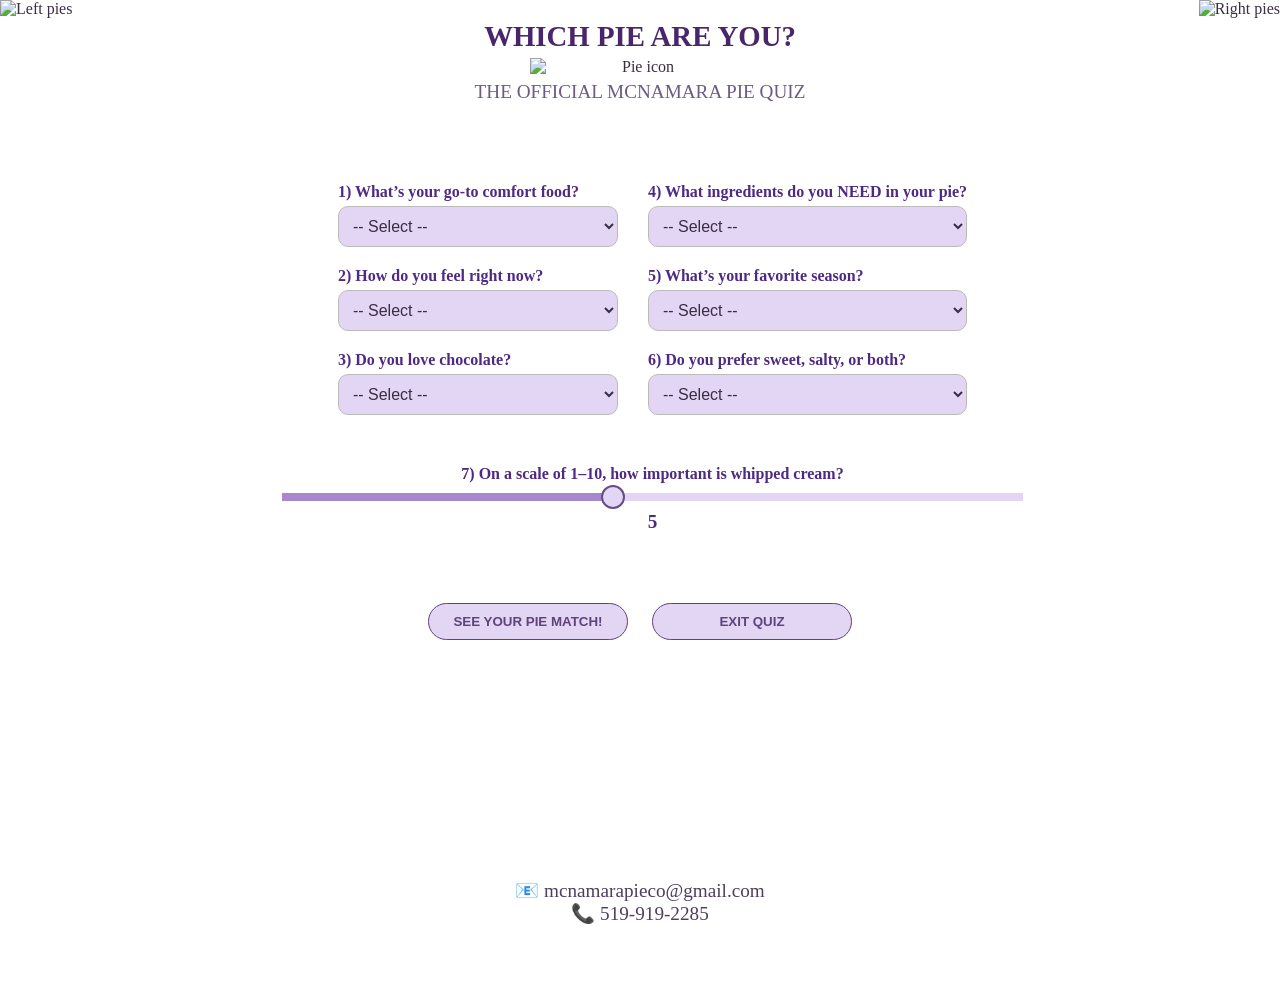
==== public/piequiz.html @ 6b50a2fe "Added Code" ====
<!DOCTYPE html>
<html lang="en">
<head>
    <meta charset="UTF-8" />
    <meta name="viewport" content="width=device-width, initial-scale=1.0"/>
    <title>Which Pie Are You? - McNamara Pie Quiz</title>
    <link rel="stylesheet" href="../css/piequiz.css" />
</head>
<body>

<div class="page-wrapper">
<!-- Header Section -->
<header>
    <div class="header-row">
        <img src="./Images/ImagesForMcNamaraPieQuizFinalVersion/LeftSidePies.png" class="side-pies" alt="Left pies">
        <img src="./Images/ImagesForMcNamaraPieQuizFinalVersion/RightSidePies.png" class="side-pies right" alt="Right pies">
    </div>

    <h1>WHICH PIE ARE YOU?</h1>
    <img src="./Images/ImagesForMcNamaraPieQuizFinalVersion/Pie.png" alt="Pie icon" class="center-pie-icon" />
    <h2>THE OFFICIAL MCNAMARA PIE QUIZ</h2>
</header>


<!--&lt;!&ndash; Quiz Section &ndash;&gt;-->
<!--<form id="quiz-form" class="quiz-grid">-->

<form id="quiz-form">
    <div class="quiz-grid">

    <!-- Left Column -->
    <div class="quiz-column">
        <label>
            1) What’s your go-to comfort food?
            <select name="comfort" required>
                <option value="">-- Select --</option>
                <option value="chocolate">Chocolate 🍫</option>
                <option value="fruit">Fresh fruit 🍎</option>
                <option value="creamy">Creamy desserts 🍰</option>
                <option value="sticky">Sweet & sticky 🍯</option>
            </select>
        </label>

        <label>
            2) How do you feel right now?
            <select name="mood" required>
                <option value="">-- Select --</option>
                <option value="excited">Excited & energetic 🎉</option>
                <option value="cozy">Cozy & nostalgic 🍂</option>
                <option value="sweet">In the mood for sweet 🍭</option>
                <option value="refreshing">Refreshing & light ☀️</option>
            </select>
        </label>

        <label>
            3) Do you love chocolate?
            <select name="chocolate" required>
                <option value="">-- Select --</option>
                <option value="yes">Yes ❤️</option>
                <option value="no">No ❌</option>
            </select>
        </label>
    </div>

    <!-- Right Column -->
    <div class="quiz-column">
        <label>
            4) What ingredients do you NEED in your pie?
            <select name="ingredient" required>
                <option value="">-- Select --</option>
                <option value="apples">Apples 🍏</option>
                <option value="chocolate">Chocolate 🍫</option>
                <option value="berries">Berries 🍓</option>
                <option value="coconut">Coconut 🥥</option>
                <option value="citrus">Citrus 🍋</option>
            </select>
        </label>

        <label>
            5) What’s your favorite season?
            <select name="season" required>
                <option value="">-- Select --</option>
                <option value="spring">Spring 🌸</option>
                <option value="summer">Summer ☀️</option>
                <option value="fall">Fall 🍂</option>
                <option value="winter">Winter ❄️</option>
            </select>
        </label>

        <label>
            6) Do you prefer sweet, salty, or both?
            <select name="taste" required>
                <option value="">-- Select --</option>
                <option value="sweet">Sweet 🍬</option>
                <option value="salty">Salty 🧂</option>
                <option value="both">Both 🍫</option>
            </select>
        </label>
    </div>

    <!-- Slider -->
    <div class="slider-container">
        <label for="whipped-slider">7) On a scale of 1–10, how important is whipped cream?</label>
        <input type="range" name="whipped" id="whipped-slider" min="1" max="10" value="5"/>
        <span id="whipped-value">5</span>
    </div>

    <!-- Buttons -->
    <div class="button-container">
        <button type="button" onclick="calculatePie()">SEE YOUR PIE MATCH!</button>
        <button type="reset" onclick="goBack()">EXIT QUIZ</button>
    </div>

    <!-- Result -->
    <div id="result" class="hidden">
        <h3>Your Perfect Pie Is: <span id="pie-match"></span>! ($<span id="pie-price"></span>)</h3>
        <button class="order-button" onclick="orderPie()">ORDER NOW</button>
    </div>
    </div>
</form>

<!-- Footer -->
<footer>
<!--    <img src="ImagesForMcNamaraPieQuizFinalVersion/BackgroundQuiz.jpg" alt="footer wave" class="footer-wave"/>-->
    <p>📧 mcnamarapieco@gmail.com<br>📞 519-919-2285</p>
</footer>
</div>

<script src="../js/piequiz.js"></script>
</body>
</html>
---- css/piequiz.css ----
/* General Layout */
html, body {
    height: 100%;
    margin: 0;
    padding: 0;
    display: flex;
    flex-direction: column;
    font-family: 'Georgia', serif;
    background-color: #fff;
    color: #3a2d45;
}

.page-wrapper {
    flex: 1;
    display: flex;
    flex-direction: column;
}

/*!* Header Layout *!*/
/*header {*/
/*    text-align: center;*/
/*    position: relative;*/
/*    margin-top: -100px; !* This moves the entire header up *!*/
/*}*/

header {
    text-align: center;
    position: relative;
    top: -80px; /* Adjust this value until it hugs the top nicely */
}


/* Top row with left/right pies */
.header-row {
    position: relative;
    height: 100px;
    margin-bottom: 0;
}

/* Left pie image */
/*.side-pies {*/
/*    position: absolute;*/
/*    top: 100px;*/
/*    height: 100px;*/
/*}*/

.side-pies {
    position: fixed;
    top: 0;        /* ✅ puts the images at the very top of the page */
    height: 80px;
    z-index: 1;
}


/* Right pie image */
.side-pies.right {
    right: 0;
}

/* Left pie image positioning */
.side-pies:not(.right) {
    left: 0;
}

/* Pie icon between headings */
.center-pie-icon {
    width: 220px;
    margin: 5px auto;
    display: block;
}

/* Headings */
h1 {
    font-size: 1.8rem;
    margin: 0;
    padding: 0;
    color: #49256c;
}

h2 {
    font-weight: 400;
    font-size: 1.2rem;
    margin: 0;
    padding-bottom: 10px;
    color: #6b5b85;
}

/* Quiz Grid Layout */

form {
    flex: 1;
    display: flex;
    flex-direction: column;
    justify-content: flex-start;
}

.quiz-grid {
    display: flex;
    justify-content: center;
    flex-wrap: wrap;
    padding: 10px;
    gap: 30px;
    margin-top: -20px; /* 👈 Add this line to push the quiz down */
    margin-left: 25px;
    color: #4e2a84;
}

/* Quiz Column Styling */
.quiz-column {
    display: flex;
    flex-direction: column;
    gap: 20px;
    min-width: 280px;
}

/* Dropdown Styles */
select {
    width: 100%;
    padding: 10px;
    border: 1px solid #bbb;
    border-radius: 10px;
    background-color: #e3d6f4;
    font-size: 1rem;
    color: #3a2d45;
}

/* Labels for dropdowns */
label {
    display: flex;
    flex-direction: column;
    gap: 5px;
    font-weight: bold;
}

/* Whipped Cream Slider Container */
.slider-container {
    width: 100%;
    text-align: center;
    margin: 20px 0;
}

/* Slider Base Styles (applies to all browsers) */
input[type=range] {
    width: 60%;
    margin: 10px auto;
    display: block;
    background: transparent; /* Needed for custom track colors */
    -webkit-appearance: none; /* For Safari & Chrome */
}

/* Track background */
input[type=range]::-webkit-slider-runnable-track {
    height: 8px;
    border-radius: 4px;
    background-color: transparent; /* fallback base color */
}


/* Thumb styling */
input[type=range]::-webkit-slider-thumb {
    background-color: #e3d6f4;
    border: 2px solid #664d85;
    height: 24px;
    width: 24px;
    border-radius: 50%;
    cursor: pointer;
    -webkit-appearance: none;
    margin-top: -8px;
}



/* Whipped cream number */
#whipped-value {
    font-weight: bold;
    font-size: 1.2rem;
}

/* Button Layout */
.button-container {
    text-align: center;
    margin-top: 10px;
    margin-left: -25px; /* 👈 Nudge left — adjust value as needed */
}

/* Buttons */
button {
    padding: 10px 20px;
    margin: 10px;
    width: 200px; /* 👈 Make all buttons the same width */
    border-radius: 20px;
    border: 1px solid #5e437d;
    background-color: #e3d6f4;
    color: #5e437d;
    font-weight: bold;
    cursor: pointer;
    transition: all 0.3s ease;
}

button:hover {
    background-color: #5e437d;
    color: white;
}

/* Order Now Button */
.order-button {
    background-color: #3f2d5c;
    color: white;
    margin-top: 10px;
}

/* Quiz Result Display */
#result {
    text-align: center;
    margin-top: 10px;
}

/* Clean up spacing from hidden result */
.hidden {
    display: none;
    height: 0;
    margin: 0;
    padding: 0;
}

/* Footer Styling */
footer {
    background: url("ImagesForMcNamaraPieQuizFinalVersion/BackgroundQuiz.jpg") no-repeat center bottom;
    background-size: 100% auto;
    background-repeat: no-repeat;
    background-position: bottom;
    text-align: center;
    font-size: 1.2rem;
    color: #4d3e5e;
    flex-shrink: 0;

    height: 340px;         /* ⬅️ increase height to fit the wave fully */
    padding-top: 200px;     /* ⬅️ moves text up to make room for the wave */
    box-sizing: border-box;
}


.footer-wave {
    width: 100%;
    height: 80px;
    margin: 0;
    display: block;
}

/* Responsive Design */
/* Hide side pies on smaller screens */
@media (max-width: 768px) {
    .side-pies {
        display: none;
    }
    .quiz-grid {
        flex-direction: column;
        align-items: center;
        margin-left: 0;
    }

    .quiz-column {
        min-width: 90%;
    }

    .button-container {
        flex-direction: column;
        align-items: center;
        margin-left: 0;
    }

    button {
        width: 90%;
        max-width: 300px;
    }

    .slider-container input[type="range"] {
        width: 90%;
    }
    footer {
        padding-top: 280px; /* ⬅️ push the text lower into the wave */
        font-size: 1rem;     /* optional: make text slightly smaller */
    }
}
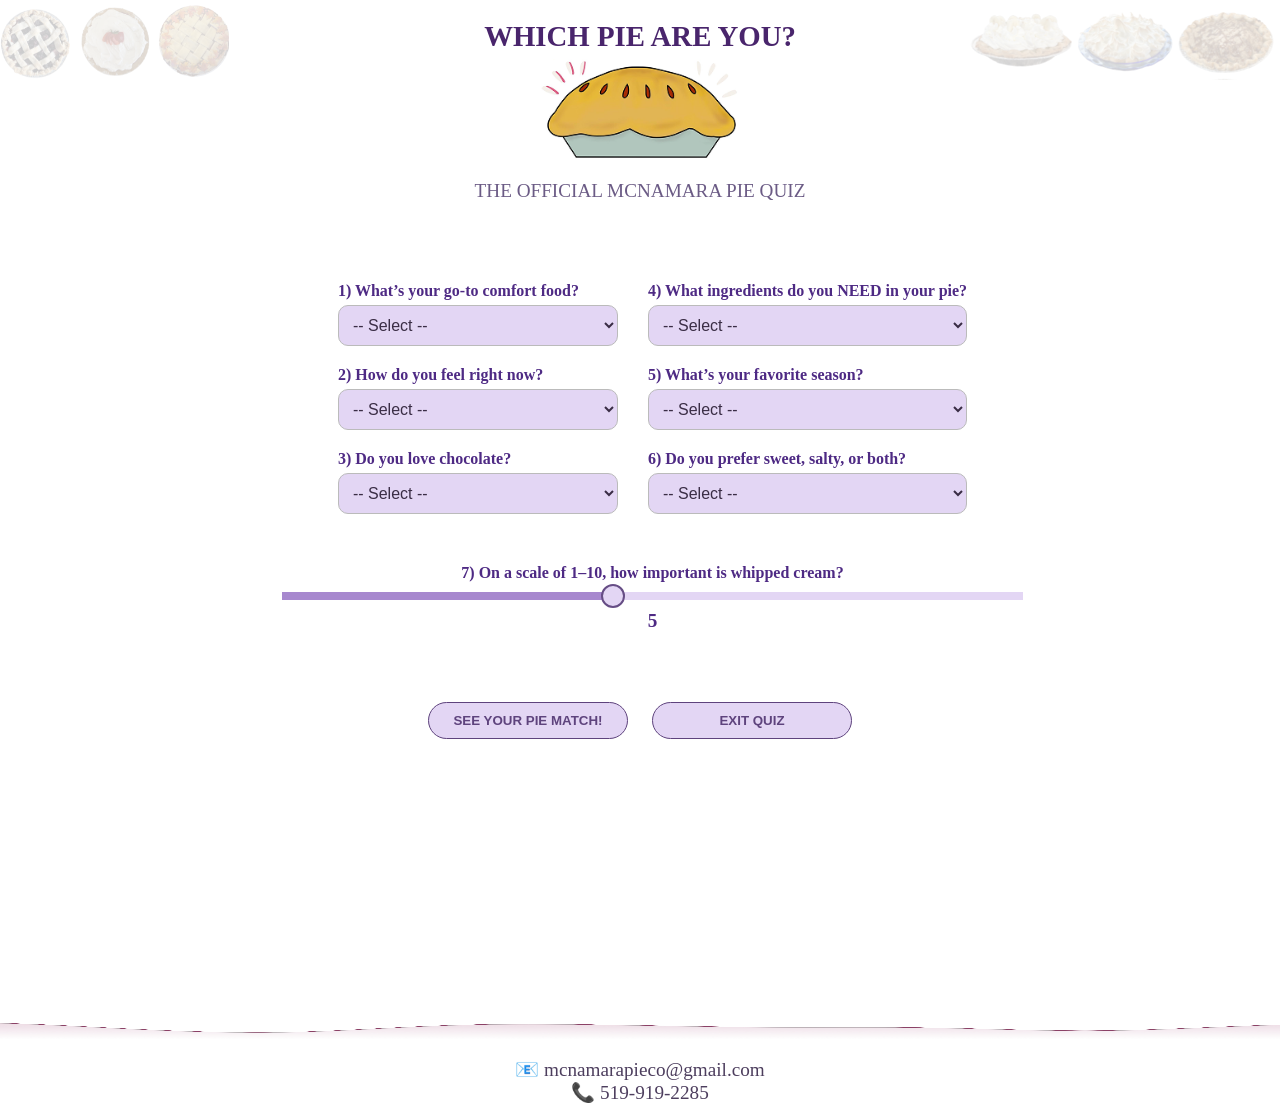
==== commit 4c20b6b6: "Fixed some UI issues" ====
--- a/public/piequiz.html
+++ b/public/piequiz.html
@@ -108,7 +108,7 @@
     <!-- Buttons -->
     <div class="button-container">
         <button type="button" onclick="calculatePie()">SEE YOUR PIE MATCH!</button>
-        <button type="reset" onclick="goBack()">EXIT QUIZ</button>
+        <button type="reset" onclick="window.location.href='index.html'">EXIT QUIZ</button>
     </div>
 
     <!-- Result -->
@@ -121,7 +121,7 @@
 
 <!-- Footer -->
 <footer>
-<!--    <img src="ImagesForMcNamaraPieQuizFinalVersion/BackgroundQuiz.jpg" alt="footer wave" class="footer-wave"/>-->
+    <img src="./Images/ImagesForMcNamaraPieQuizFinalVersion/BackgroundQuiz.jpg" alt="footer wave" class="footer-wave"/>
     <p>📧 mcnamarapieco@gmail.com<br>📞 519-919-2285</p>
 </footer>
 </div>
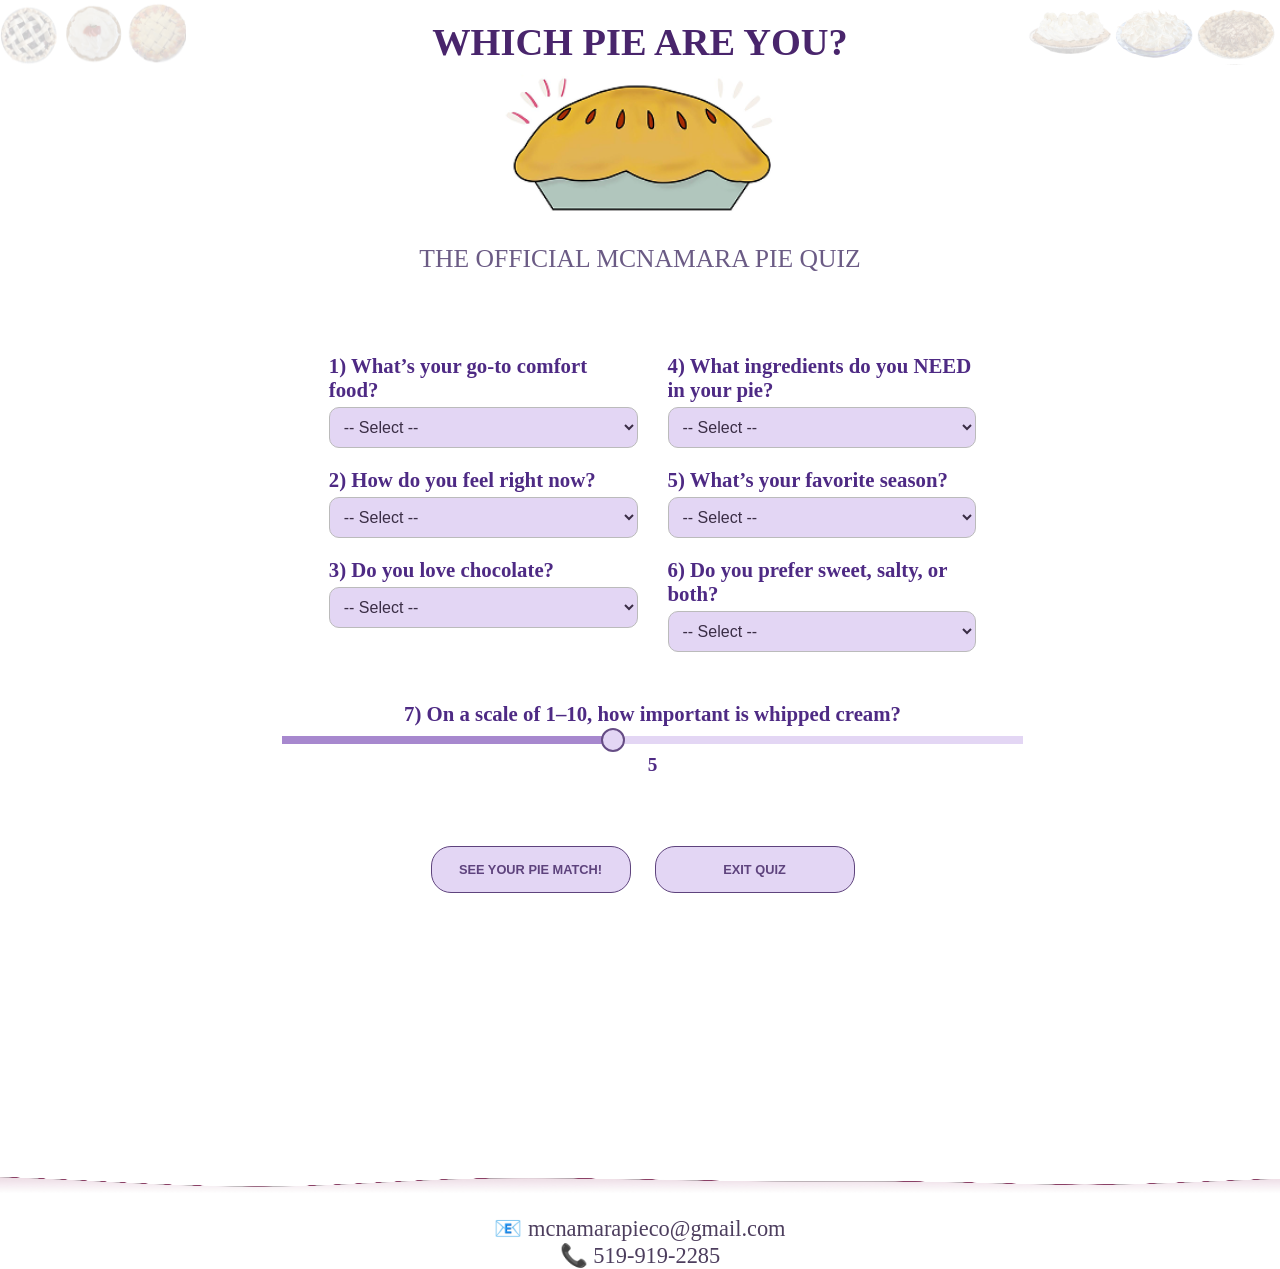
==== commit 58b61572: "Final Touch Ups" ====
--- a/public/piequiz.html
+++ b/public/piequiz.html
@@ -108,7 +108,7 @@
     <!-- Buttons -->
     <div class="button-container">
         <button type="button" onclick="calculatePie()">SEE YOUR PIE MATCH!</button>
-        <button type="reset" onclick="window.location.href='index.html'">EXIT QUIZ</button>
+        <button type="button" onclick="exitQuiz()">EXIT QUIZ</button>
     </div>
 
     <!-- Result -->
--- a/css/piequiz.css
+++ b/css/piequiz.css
@@ -16,19 +16,11 @@
     flex-direction: column;
 }
 
-/*!* Header Layout *!*/
-/*header {*/
-/*    text-align: center;*/
-/*    position: relative;*/
-/*    margin-top: -100px; !* This moves the entire header up *!*/
-/*}*/
-
 header {
     text-align: center;
     position: relative;
     top: -80px; /* Adjust this value until it hugs the top nicely */
 }
-
 
 /* Top row with left/right pies */
 .header-row {
@@ -37,20 +29,13 @@
     margin-bottom: 0;
 }
 
-/* Left pie image */
-/*.side-pies {*/
-/*    position: absolute;*/
-/*    top: 100px;*/
-/*    height: 100px;*/
-/*}*/
-
+/* BASSAM!!!!!!!!!! Fixed height size of pies on the left/right. */
 .side-pies {
     position: fixed;
-    top: 0;        /* ✅ puts the images at the very top of the page */
-    height: 80px;
+    top: 0; /* ✅ puts the images at the very top of the page */
+    height: 65px;
     z-index: 1;
 }
-
 
 /* Right pie image */
 .side-pies.right {
@@ -62,31 +47,31 @@
     left: 0;
 }
 
-/* Pie icon between headings */
+/* Pie icon between headings BASSAM!!!!!!!!!!!!!!!!!! FIXED PIE SIZING. */
 .center-pie-icon {
-    width: 220px;
-    margin: 5px auto;
+    width: 300px;
+    margin: 10px auto;
     display: block;
 }
 
-/* Headings */
+/* Headings BASSAM!!!!!!!!!!!!!!!!!! FIXED TITLE SIZING. */
 h1 {
-    font-size: 1.8rem;
+    font-size: 2.4rem;
     margin: 0;
     padding: 0;
     color: #49256c;
 }
 
+/* BASSAM!!!!!!!!!!!!!!!!!! FIXED TITLE SIZING. */
 h2 {
     font-weight: 400;
-    font-size: 1.2rem;
+    font-size: 1.6rem;
     margin: 0;
     padding-bottom: 10px;
     color: #6b5b85;
 }
 
 /* Quiz Grid Layout */
-
 form {
     flex: 1;
     display: flex;
@@ -110,7 +95,7 @@
     display: flex;
     flex-direction: column;
     gap: 20px;
-    min-width: 280px;
+    width: 25%;
 }
 
 /* Dropdown Styles */
@@ -124,12 +109,13 @@
     color: #3a2d45;
 }
 
-/* Labels for dropdowns */
+/* Labels for dropdowns BASSAM!!!!!!!!!!!!!!! Increased font size for quiz questions. */
 label {
     display: flex;
     flex-direction: column;
     gap: 5px;
     font-weight: bold;
+    font-size: 1.3rem;
 }
 
 /* Whipped Cream Slider Container */
@@ -154,7 +140,6 @@
     border-radius: 4px;
     background-color: transparent; /* fallback base color */
 }
-
 
 /* Thumb styling */
 input[type=range]::-webkit-slider-thumb {
@@ -168,24 +153,22 @@
     margin-top: -8px;
 }
 
-
-
 /* Whipped cream number */
 #whipped-value {
     font-weight: bold;
     font-size: 1.2rem;
 }
 
-/* Button Layout */
+/* Button Layout BASSAM!!!!!!!!!! Fixed button positioning. */
 .button-container {
     text-align: center;
     margin-top: 10px;
-    margin-left: -25px; /* 👈 Nudge left — adjust value as needed */
-}
-
-/* Buttons */
+    margin-left: -20px; /* 👈 Nudge left — adjust value as needed */
+}
+
+/* Buttons BASSAM!!!!!!!!! CHANGED FONT SIZE ON BUTTONS. */
 button {
-    padding: 10px 20px;
+    padding: 15px 25px;
     margin: 10px;
     width: 200px; /* 👈 Make all buttons the same width */
     border-radius: 20px;
@@ -193,6 +176,7 @@
     background-color: #e3d6f4;
     color: #5e437d;
     font-weight: bold;
+    font-size: 0.8rem; /* 👈 Add this to increase button text size */
     cursor: pointer;
     transition: all 0.3s ease;
 }
@@ -202,11 +186,12 @@
     color: white;
 }
 
-/* Order Now Button */
+/* Order Now Button BASSAM!!!!!!!! FIXED FONT SIZE. */
 .order-button {
     background-color: #3f2d5c;
     color: white;
     margin-top: 10px;
+    font-size: 0.8rem;
 }
 
 /* Quiz Result Display */
@@ -223,22 +208,20 @@
     padding: 0;
 }
 
-/* Footer Styling */
+/* Footer Styling BASSAM!!!!!!!!!!!!!!! Footer text size changed from 1.2rem to 1.4rem. */
 footer {
     background: url("ImagesForMcNamaraPieQuizFinalVersion/BackgroundQuiz.jpg") no-repeat center bottom;
     background-size: 100% auto;
     background-repeat: no-repeat;
     background-position: bottom;
     text-align: center;
-    font-size: 1.2rem;
+    font-size: 1.4rem;
     color: #4d3e5e;
     flex-shrink: 0;
-
     height: 340px;         /* ⬅️ increase height to fit the wave fully */
-    padding-top: 200px;     /* ⬅️ moves text up to make room for the wave */
+    padding-top: 200px;    /* ⬅️ moves text up to make room for the wave */
     box-sizing: border-box;
 }
-
 
 .footer-wave {
     width: 100%;
@@ -247,12 +230,13 @@
     display: block;
 }
 
-/* Responsive Design */
+/* Responsive Design BASSAM!!!!!!!!!!! Edited Responsive Here. */
 /* Hide side pies on smaller screens */
 @media (max-width: 768px) {
     .side-pies {
         display: none;
     }
+
     .quiz-grid {
         flex-direction: column;
         align-items: center;
@@ -277,9 +261,19 @@
     .slider-container input[type="range"] {
         width: 90%;
     }
+
+    label {
+        font-size: 1.1rem; /* ensure consistency on smaller screens */
+    }
+
     footer {
-        padding-top: 280px; /* ⬅️ push the text lower into the wave */
-        font-size: 1rem;     /* optional: make text slightly smaller */
-    }
-}
-
+        padding-top: 180px;  /* ⬅️ was 280px, now raised */
+        margin-top: 20px;
+        font-size: 1.2rem;
+        height: 205px;       /* ⬅️ was 340px, now raised */
+    }
+
+    .footer-wave {
+        margin-bottom: 30px; /* ⬅️ was 80px, now tighter */
+    }
+}
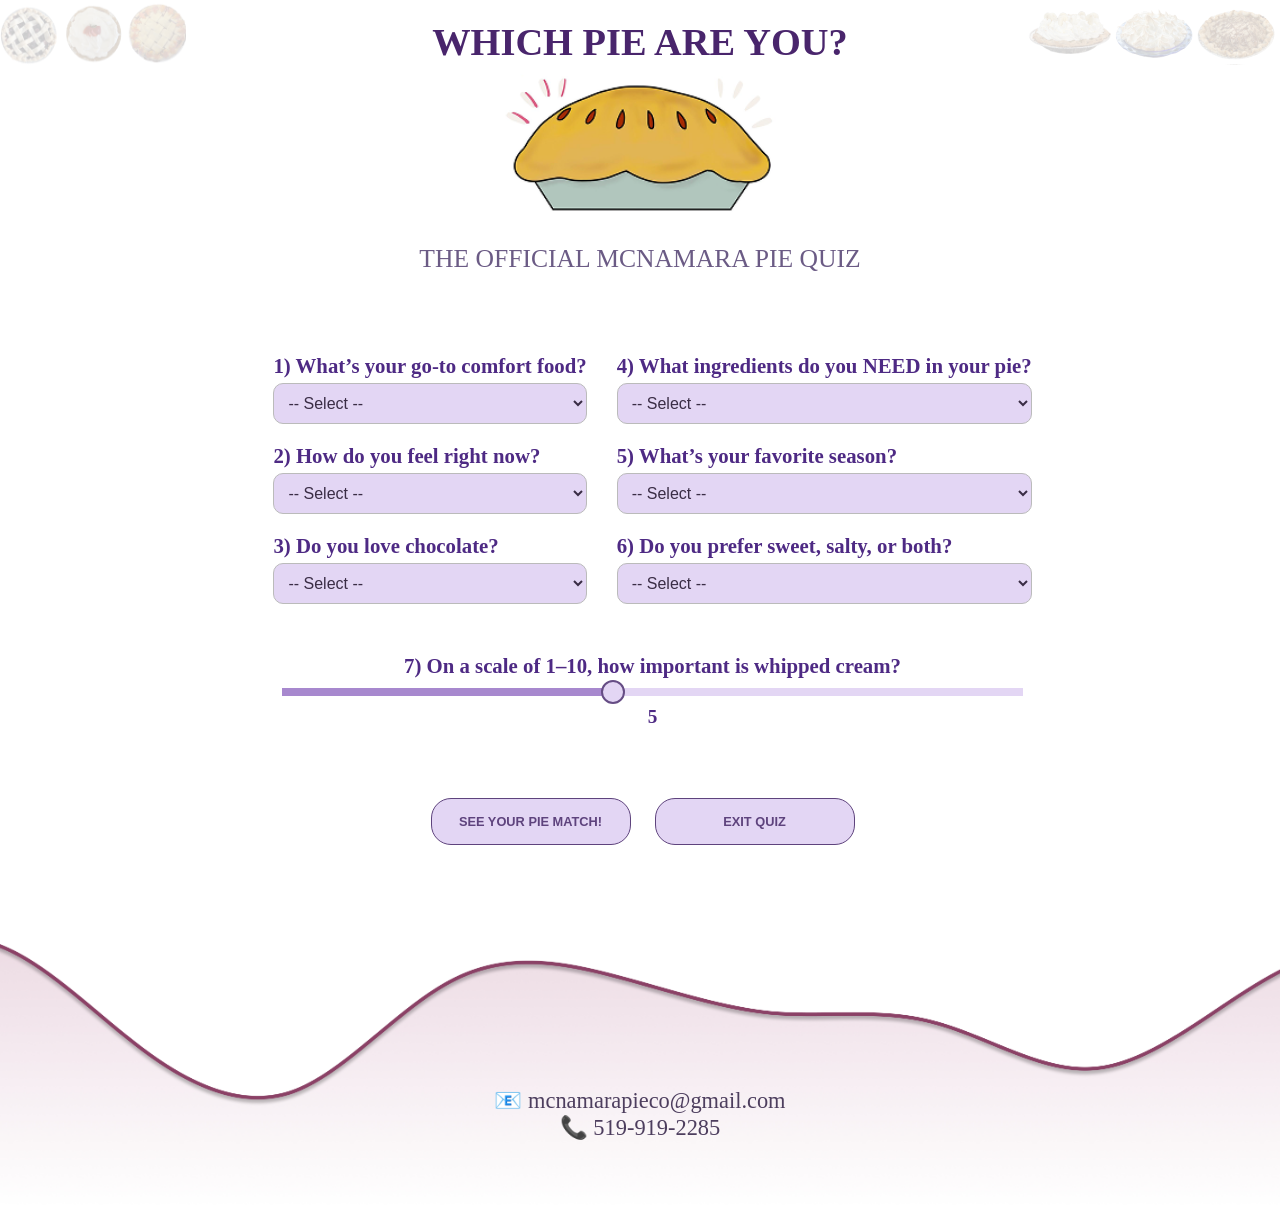
==== commit 4c14b357: "Pie Quiz is fully functional and looks good. Complete." ====
--- a/public/piequiz.html
+++ b/public/piequiz.html
@@ -114,14 +114,14 @@
     <!-- Result -->
     <div id="result" class="hidden">
         <h3>Your Perfect Pie Is: <span id="pie-match"></span>! ($<span id="pie-price"></span>)</h3>
-        <button class="order-button" onclick="orderPie()">ORDER NOW</button>
+        <button type="submit" class="order-button" onclick="orderPie(event)">ORDER NOW</button>
     </div>
     </div>
 </form>
 
 <!-- Footer -->
 <footer>
-    <img src="./Images/ImagesForMcNamaraPieQuizFinalVersion/BackgroundQuiz.jpg" alt="footer wave" class="footer-wave"/>
+<!--    <img src="./Images/ImagesForMcNamaraPieQuizFinalVersion/BackgroundQuiz.jpg" alt="footer wave" class="footer-wave"/>-->
     <p>📧 mcnamarapieco@gmail.com<br>📞 519-919-2285</p>
 </footer>
 </div>
--- a/css/piequiz.css
+++ b/css/piequiz.css
@@ -95,7 +95,7 @@
     display: flex;
     flex-direction: column;
     gap: 20px;
-    width: 25%;
+    min-width: 280px;
 }
 
 /* Dropdown Styles */
@@ -210,7 +210,7 @@
 
 /* Footer Styling BASSAM!!!!!!!!!!!!!!! Footer text size changed from 1.2rem to 1.4rem. */
 footer {
-    background: url("ImagesForMcNamaraPieQuizFinalVersion/BackgroundQuiz.jpg") no-repeat center bottom;
+    background: url("../public/Images/ImagesForMcNamaraPieQuizFinalVersion/BackgroundQuiz.jpg") no-repeat center bottom;
     background-size: 100% auto;
     background-repeat: no-repeat;
     background-position: bottom;
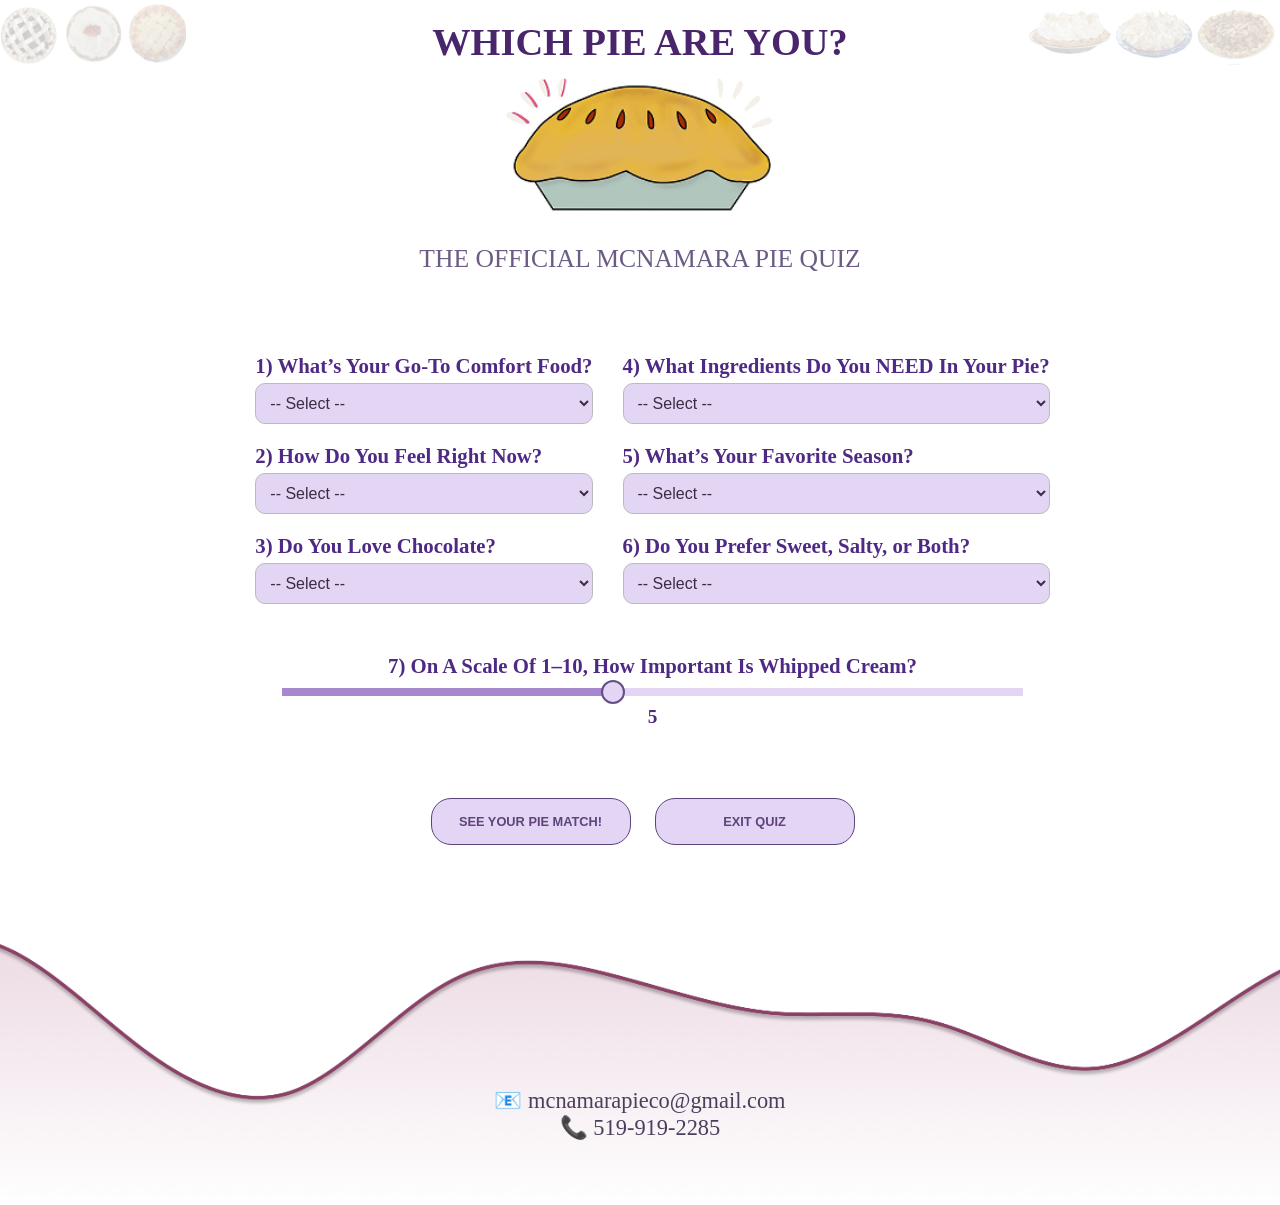
==== commit e36e3d9b: "Document pie quiz logic and improve code readability" ====
--- a/public/piequiz.html
+++ b/public/piequiz.html
@@ -31,7 +31,7 @@
     <!-- Left Column -->
     <div class="quiz-column">
         <label>
-            1) What’s your go-to comfort food?
+            1) What’s Your Go-To Comfort Food?
             <select name="comfort" required>
                 <option value="">-- Select --</option>
                 <option value="chocolate">Chocolate 🍫</option>
@@ -42,18 +42,18 @@
         </label>
 
         <label>
-            2) How do you feel right now?
+            2) How Do You Feel Right Now?
             <select name="mood" required>
                 <option value="">-- Select --</option>
-                <option value="excited">Excited & energetic 🎉</option>
-                <option value="cozy">Cozy & nostalgic 🍂</option>
-                <option value="sweet">In the mood for sweet 🍭</option>
-                <option value="refreshing">Refreshing & light ☀️</option>
+                <option value="excited">Excited & Energetic 🎉</option>
+                <option value="cozy">Cozy & Nostalgic 🍂</option>
+                <option value="sweet">In The Mood For Sweet 🍭</option>
+                <option value="refreshing">Refreshing & Light ☀️</option>
             </select>
         </label>
 
         <label>
-            3) Do you love chocolate?
+            3) Do You Love Chocolate?
             <select name="chocolate" required>
                 <option value="">-- Select --</option>
                 <option value="yes">Yes ❤️</option>
@@ -65,7 +65,7 @@
     <!-- Right Column -->
     <div class="quiz-column">
         <label>
-            4) What ingredients do you NEED in your pie?
+            4) What Ingredients Do You NEED In Your Pie?
             <select name="ingredient" required>
                 <option value="">-- Select --</option>
                 <option value="apples">Apples 🍏</option>
@@ -77,7 +77,7 @@
         </label>
 
         <label>
-            5) What’s your favorite season?
+            5) What’s Your Favorite Season?
             <select name="season" required>
                 <option value="">-- Select --</option>
                 <option value="spring">Spring 🌸</option>
@@ -88,7 +88,7 @@
         </label>
 
         <label>
-            6) Do you prefer sweet, salty, or both?
+            6) Do You Prefer Sweet, Salty, or Both?
             <select name="taste" required>
                 <option value="">-- Select --</option>
                 <option value="sweet">Sweet 🍬</option>
@@ -100,7 +100,7 @@
 
     <!-- Slider -->
     <div class="slider-container">
-        <label for="whipped-slider">7) On a scale of 1–10, how important is whipped cream?</label>
+        <label for="whipped-slider">7) On A Scale Of 1–10, How Important Is Whipped Cream?</label>
         <input type="range" name="whipped" id="whipped-slider" min="1" max="10" value="5"/>
         <span id="whipped-value">5</span>
     </div>
--- a/css/piequiz.css
+++ b/css/piequiz.css
@@ -19,7 +19,7 @@
 header {
     text-align: center;
     position: relative;
-    top: -80px; /* Adjust this value until it hugs the top nicely */
+    top: -80px; /* Adjusted this value until it hugs the top nicely */
 }
 
 /* Top row with left/right pies */
@@ -29,10 +29,10 @@
     margin-bottom: 0;
 }
 
-/* BASSAM!!!!!!!!!! Fixed height size of pies on the left/right. */
+/* Fixed height size of pies on the left/right. */
 .side-pies {
     position: fixed;
-    top: 0; /* ✅ puts the images at the very top of the page */
+    top: 0; /* puts the images at the very top of the page */
     height: 65px;
     z-index: 1;
 }
@@ -47,14 +47,14 @@
     left: 0;
 }
 
-/* Pie icon between headings BASSAM!!!!!!!!!!!!!!!!!! FIXED PIE SIZING. */
+/* Pie icon between headings. FIXED PIE SIZING. */
 .center-pie-icon {
     width: 300px;
     margin: 10px auto;
     display: block;
 }
 
-/* Headings BASSAM!!!!!!!!!!!!!!!!!! FIXED TITLE SIZING. */
+/* Headings - FIXED TITLE SIZING. */
 h1 {
     font-size: 2.4rem;
     margin: 0;
@@ -62,7 +62,7 @@
     color: #49256c;
 }
 
-/* BASSAM!!!!!!!!!!!!!!!!!! FIXED TITLE SIZING. */
+/* FIXED TITLE SIZING. */
 h2 {
     font-weight: 400;
     font-size: 1.6rem;
@@ -85,7 +85,7 @@
     flex-wrap: wrap;
     padding: 10px;
     gap: 30px;
-    margin-top: -20px; /* 👈 Add this line to push the quiz down */
+    margin-top: -20px; /* Added this line to push the quiz down */
     margin-left: 25px;
     color: #4e2a84;
 }
@@ -109,7 +109,7 @@
     color: #3a2d45;
 }
 
-/* Labels for dropdowns BASSAM!!!!!!!!!!!!!!! Increased font size for quiz questions. */
+/* Labels for dropdowns. Increased font size for quiz questions. */
 label {
     display: flex;
     flex-direction: column;
@@ -159,24 +159,24 @@
     font-size: 1.2rem;
 }
 
-/* Button Layout BASSAM!!!!!!!!!! Fixed button positioning. */
+/* Button Layout - Fixed button positioning. */
 .button-container {
     text-align: center;
     margin-top: 10px;
     margin-left: -20px; /* 👈 Nudge left — adjust value as needed */
 }
 
-/* Buttons BASSAM!!!!!!!!! CHANGED FONT SIZE ON BUTTONS. */
+/* Buttons - CHANGED FONT SIZE ON BUTTONS. */
 button {
     padding: 15px 25px;
     margin: 10px;
-    width: 200px; /* 👈 Make all buttons the same width */
+    width: 200px; /* Made all buttons the same width */
     border-radius: 20px;
     border: 1px solid #5e437d;
     background-color: #e3d6f4;
     color: #5e437d;
     font-weight: bold;
-    font-size: 0.8rem; /* 👈 Add this to increase button text size */
+    font-size: 0.8rem; /* Added this to increase button text size */
     cursor: pointer;
     transition: all 0.3s ease;
 }
@@ -186,7 +186,7 @@
     color: white;
 }
 
-/* Order Now Button BASSAM!!!!!!!! FIXED FONT SIZE. */
+/* Order Now Button - FIXED FONT SIZE. */
 .order-button {
     background-color: #3f2d5c;
     color: white;
@@ -200,7 +200,7 @@
     margin-top: 10px;
 }
 
-/* Clean up spacing from hidden result */
+/* Cleaned up spacing from hidden result */
 .hidden {
     display: none;
     height: 0;
@@ -208,7 +208,7 @@
     padding: 0;
 }
 
-/* Footer Styling BASSAM!!!!!!!!!!!!!!! Footer text size changed from 1.2rem to 1.4rem. */
+/* Footer text size changed from 1.2rem to 1.4rem. */
 footer {
     background: url("../public/Images/ImagesForMcNamaraPieQuizFinalVersion/BackgroundQuiz.jpg") no-repeat center bottom;
     background-size: 100% auto;
@@ -218,8 +218,8 @@
     font-size: 1.4rem;
     color: #4d3e5e;
     flex-shrink: 0;
-    height: 340px;         /* ⬅️ increase height to fit the wave fully */
-    padding-top: 200px;    /* ⬅️ moves text up to make room for the wave */
+    height: 340px;         /* increased height to fit the wave fully */
+    padding-top: 200px;    /* moved text up to make room for the wave */
     box-sizing: border-box;
 }
 
@@ -230,7 +230,7 @@
     display: block;
 }
 
-/* Responsive Design BASSAM!!!!!!!!!!! Edited Responsive Here. */
+/* Responsive Design - Edited Responsive Here. */
 /* Hide side pies on smaller screens */
 @media (max-width: 768px) {
     .side-pies {
@@ -263,17 +263,72 @@
     }
 
     label {
-        font-size: 1.1rem; /* ensure consistency on smaller screens */
+        font-size: 1.1rem; /* ensured consistency on smaller screens */
     }
 
     footer {
-        padding-top: 180px;  /* ⬅️ was 280px, now raised */
+        padding-top: 180px;  /* was 280px, now raised */
         margin-top: 20px;
         font-size: 1.2rem;
-        height: 205px;       /* ⬅️ was 340px, now raised */
+        height: 205px;       /* was 340px, now raised */
     }
 
     .footer-wave {
-        margin-bottom: 30px; /* ⬅️ was 80px, now tighter */
-    }
-}
+        margin-bottom: 30px; /* was 80px, now tighter */
+    }
+}
+/* Responsive Design: Between 400–450px wide and 850–1000px tall */
+@media (min-width: 400px) and (max-width: 450px) and (min-height: 850px) and (max-height: 1000px) {
+    .quiz-grid {
+        flex-direction: column;
+        align-items: center;
+        margin: 0 auto;
+        padding: 5px;
+        gap: 15px;
+    }
+
+    .quiz-column {
+        min-width: 95%;
+        gap: 15px;
+    }
+
+    label {
+        font-size: 16px;
+    }
+
+    select {
+        font-size: 0.95rem;
+        padding: 8px;
+    }
+
+    .slider-container {
+        margin: 10px 0;
+    }
+
+    #whipped-value {
+        font-size: 1rem;
+    }
+
+    .button-container {
+        margin-left: 0;
+        margin-top: 5px;
+    }
+
+    button, .order-button {
+        width: 90%;
+        max-width: 250px;
+        font-size: 0.75rem;
+        padding: 12px 20px;
+    }
+
+    footer {
+        height: 180px;
+        padding-top: 120px;
+        font-size: 1rem;
+    }
+
+    .footer-wave {
+        height: 50px;
+        margin-bottom: 10px;
+    }
+}
